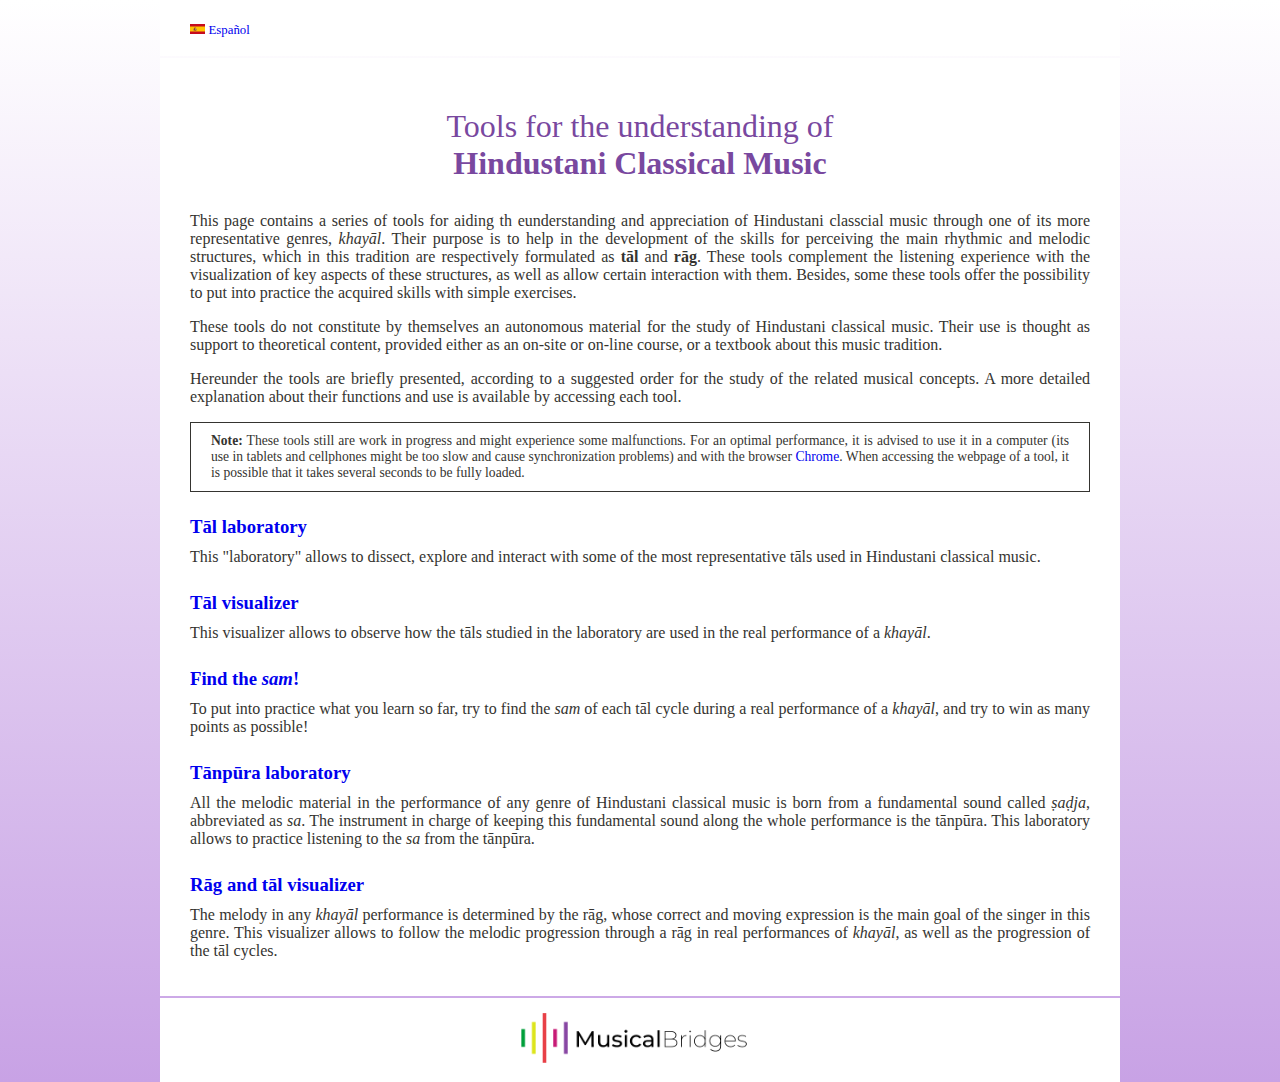
==== index.html @ a95b8add "Files imported from https://github.com/Rafael-Caro/hindustani-classroom" ====
<!DOCTYPE html>
<html lang="en" dir="ltr">
  <head>
    <meta charset="utf-8">
    <title>Hindustani Tools</title>
    <link href="style.css" type="text/css" rel="stylesheet">
    <link href="https://fonts.googleapis.com/css?family=Laila:300,400,500,600,700&amp;subset=devanagari,latin-ext" rel="stylesheet">
  </head>
  <body>
    <nav>
      <a id="language" href="es/index.html">
        <img id="flag" src="images/spanish.png" alt="spanish flag">
        Español
      </a>
    </nav>
    <main>
      <h1>Tools for the understanding of<br/><b>Hindustani Classical Music</b></h1>
      <p>This page contains a series of tools for aiding th eunderstanding and appreciation of Hindustani classcial music through one of its more representative genres, <i>khayāl</i>. Their purpose is to help in the development of the skills for perceiving the main rhythmic and melodic structures, which in this tradition are respectively formulated as <b>tāl</b> and <b>rāg</b>. These tools complement the listening experience with the visualization of key aspects of these structures, as well as allow certain interaction with them. Besides, some these tools offer the possibility to put into practice the acquired skills with simple exercises.</p>
      <p>These tools do not constitute by themselves an autonomous material for the study of Hindustani classical music. Their use is thought as support to theoretical content, provided either as an on-site or on-line course, or a textbook about this music tradition.</p>
      <p>Hereunder the tools are briefly presented, according to a suggested order for the study of the related musical concepts. A more detailed explanation about their functions and use is available by accessing each tool.</p>
      <p id="nota"><b>Note:</b> These tools still are work in progress and might experience some malfunctions. For an optimal performance, it is advised to use it in a computer (its use in tablets and cellphones might be too slow and cause synchronization problems) and with the browser <a href="https://www.google.com/chrome/">Chrome</a>. When accessing the webpage of a tool, it is possible that it takes several seconds to be fully loaded.</p>
      <h3><a href="en/talStudy.html">Tāl laboratory</a></h3>
      <p>This "laboratory" allows to dissect, explore and interact with some of the most representative tāls used in Hindustani classical music.</p>
      <h3><a href="en/talFollowing.html">Tāl visualizer</a></h3>
      <p>This visualizer allows to observe how the tāls studied in the laboratory are used in the real performance of a <i>khayāl</i>.</p>
      <h3><a href="en/talPractice.html">Find the <i>sam</i>!</a></h3>
      <p>To put into practice what you learn so far, try to find the <i>sam</i> of each tāl cycle during a real performance of a <i>khayāl</i>, and try to win as many points as possible!</p>
      <h3><a href="en/saPractice.html">Tānpūra laboratory</a></h3>
      <p>All the melodic material in the performance of any genre of Hindustani classical music is born from a fundamental sound called <i>ṣaḍja</i>, abbreviated as <i>sa</i>. The instrument in charge of keeping this fundamental sound along the whole performance is the tānpūra. This laboratory allows to practice listening to the <i>sa</i> from the tānpūra.</p>
      <h3><a href="en/ragFollowing.html">Rāg and tāl visualizer</a></h3>
      <p>The melody in any <i>khayāl</i> performance is determined by the rāg, whose correct and moving expression is the main goal of the singer in this genre. This visualizer allows to follow the melodic progression through a rāg in real performances of <i>khayāl</i>, as well as the progression of the tāl cycles.</p>
    </main>
    <footer>
      <span> <a href="https://www.upf.edu/web/musicalbridges"><img id="musicalbridges" src="images/musicalbridges.png" alt="Logo de Musical Bridges"></a></span>
    </footer>
  </body>
</html>
---- style.css ----
* {
  margin: 0;
  /* padding: 0; */
}

/* html, body {
  height: 100%;
} */

body {
  font-family: Verdana, Geneva, sans-sans-serif;
  color: #353430;
  background-image: linear-gradient(white, #C8A2E5);
  /* background-color: black; */
  width: 100%;
}

nav, main, section, footer {
  background-color: white;
  width: 900px;
  margin: 0 auto;
  padding: 20px 30px;
}

nav {
  /* text-align: right; */
  height: 1em;
  margin-bottom: 2px;
}

#language {
  font-size: 0.8em;
}

#flag {
  height: 0.8em;
}

#home {
  float: right;
  font-size: 1em;
}

main {
  height: 100%;
}

h1, h2, h3{
  color: #79489F;
}

h1 {
  font-weight: normal;
  padding: 30px 0px;
  text-align: center;
}

h2 {
  text-align: center;
  padding-bottom: 1em;
}

h3 {
  padding: 10px 0px 10px;
}

p {
  text-align: justify;
  padding-bottom: 1em;
}

#icon {
  display: inline;
  height: 1em;
}

li {
  text-align: justify;
  padding-bottom: 0.5em;
}

#sketch-holder {
  border: 3px inset;
}

#nota {
  font-size: 0.85em;
  padding: 10px 20px;
  border: 1px solid #353430;
  margin-bottom: 1em;
}

#info-link, #sa-info-link {
  font-family: 'Laila', serif;
}

a:link {text-decoration: none;}
a#info-link:link, a#info-link:visited, a#sa-info-link:link, a#sa-info-link:visited {color: rgba(0, 0, 0, 0.5); font-weight: bold;}
a#info-link:hover, a#info-link:active {color: rgb(249, 134, 50);}
a#sa-info-link:hover, a#sa-info-link:active {color: rgb(120, 0, 0);}

footer {
  margin-top: 2px;
  text-align: center;
  padding-top: 15px;
  padding-bottom: 15px;
}

img {
  display: inline-block;
}

section {
  background-color: white;
  width: 900px;
  margin: 2px auto;
  padding: 10px 30px;
  height: 100%;
  font-size: 0.8em;
}

section p {
  padding-bottom: 0.5em;
  text-align: center;
}

#musicalbridges {
  height: 50px;
}

footer span {
  color: #79489F;
  font-weight: bold;
}
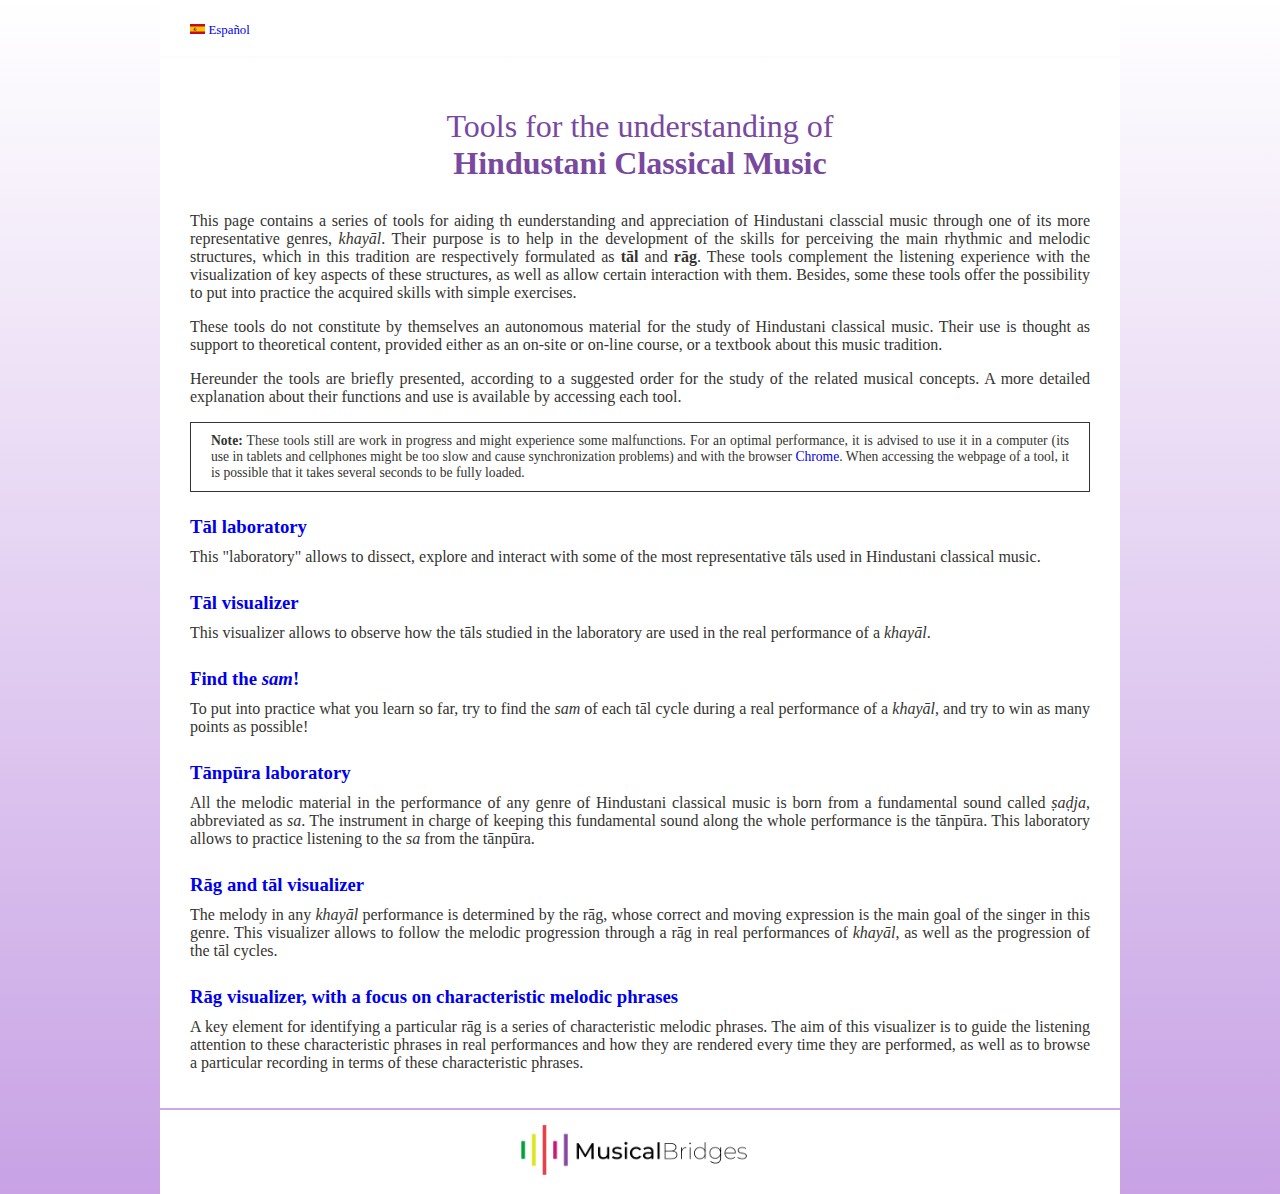
==== commit c55f6706: "Added the tool for characteristic phrases" ====
--- a/index.html
+++ b/index.html
@@ -29,6 +29,8 @@
       <p>All the melodic material in the performance of any genre of Hindustani classical music is born from a fundamental sound called <i>ṣaḍja</i>, abbreviated as <i>sa</i>. The instrument in charge of keeping this fundamental sound along the whole performance is the tānpūra. This laboratory allows to practice listening to the <i>sa</i> from the tānpūra.</p>
       <h3><a href="en/ragFollowing.html">Rāg and tāl visualizer</a></h3>
       <p>The melody in any <i>khayāl</i> performance is determined by the rāg, whose correct and moving expression is the main goal of the singer in this genre. This visualizer allows to follow the melodic progression through a rāg in real performances of <i>khayāl</i>, as well as the progression of the tāl cycles.</p>
+      <h3><a href="en/ragCharacteristicPhrases.html">Rāg visualizer, with a focus on characteristic melodic phrases</a></h3>
+      <p>A key element for identifying a particular rāg is a series of characteristic melodic phrases. The aim of this visualizer is to guide the listening attention to these characteristic phrases in real performances and how they are rendered every time they are performed, as well as to browse a particular recording in terms of these characteristic phrases.</p>
     </main>
     <footer>
       <span> <a href="https://www.upf.edu/web/musicalbridges"><img id="musicalbridges" src="images/musicalbridges.png" alt="Logo de Musical Bridges"></a></span>
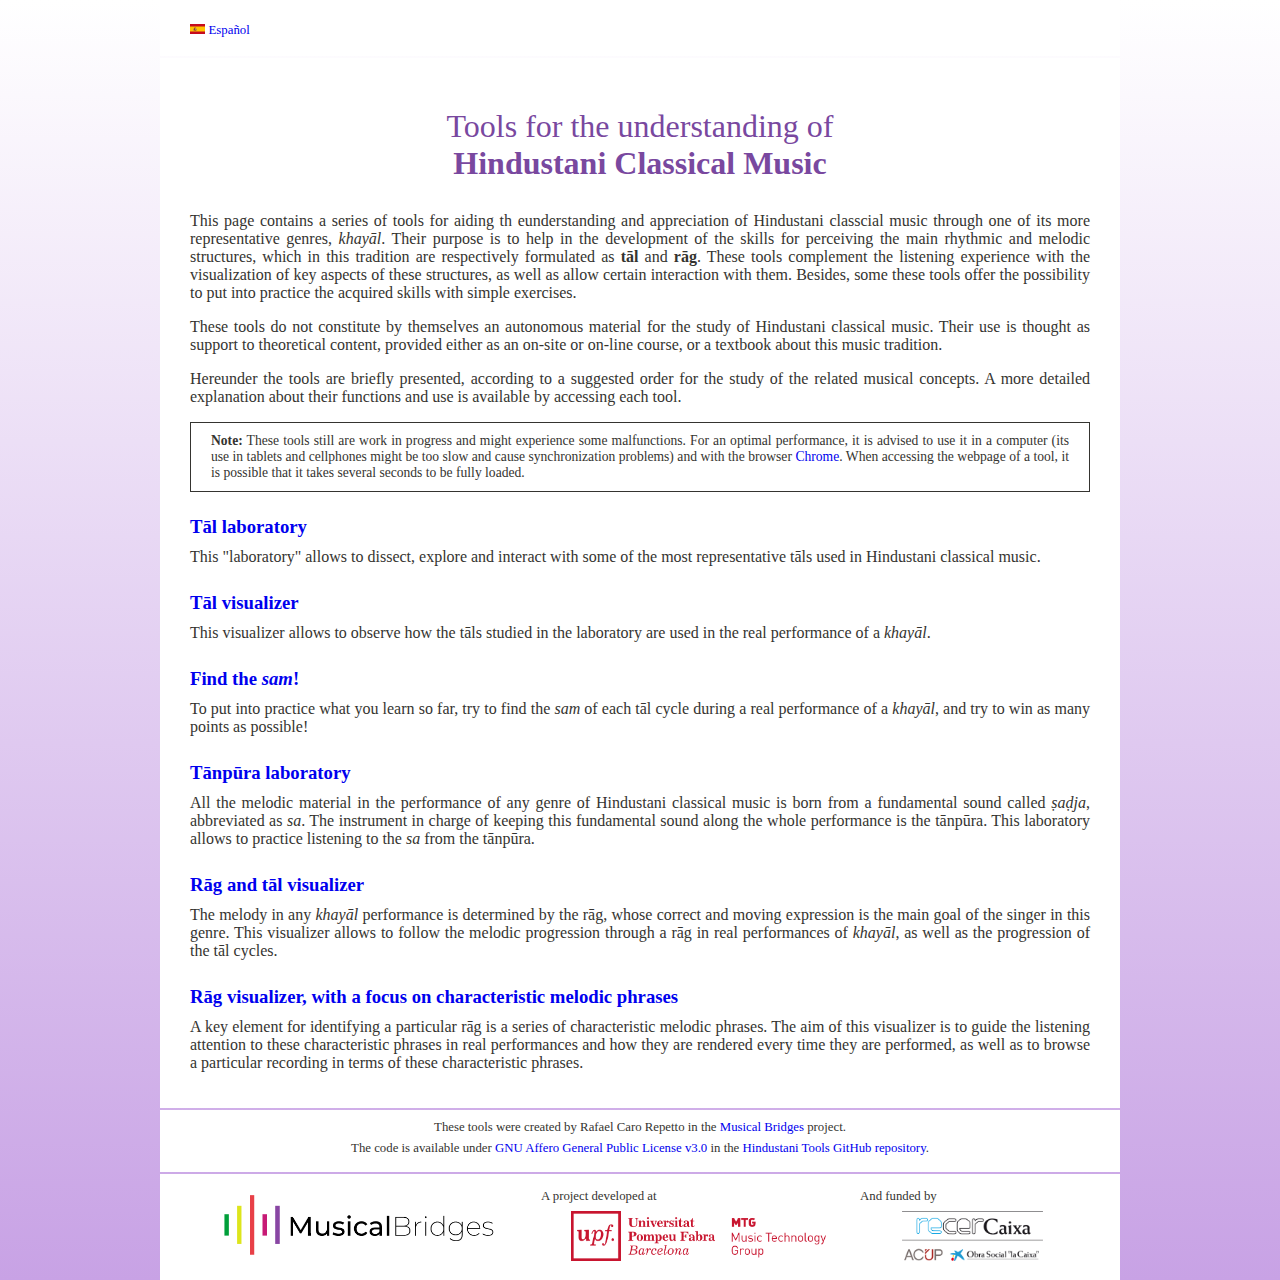
==== commit 59123ea5: "Added authorship and logos of MTG and Recercaixa" ====
--- a/index.html
+++ b/index.html
@@ -32,8 +32,22 @@
       <h3><a href="en/ragCharacteristicPhrases.html">Rāg visualizer, with a focus on characteristic melodic phrases</a></h3>
       <p>A key element for identifying a particular rāg is a series of characteristic melodic phrases. The aim of this visualizer is to guide the listening attention to these characteristic phrases in real performances and how they are rendered every time they are performed, as well as to browse a particular recording in terms of these characteristic phrases.</p>
     </main>
+    <section>
+      <p>These tools were created by Rafael Caro Repetto in the <a href="https://www.upf.edu/web/musicalbridges">Musical Bridges</a> project.</p>
+      <p>The code is available under <a href="https://www.gnu.org/licenses/agpl-3.0.en.html">GNU Affero General Public License v3.0</a> in the <a href="https://github.com/Musical-Bridges/hindustani-tools">Hindustani Tools GitHub repository</a>.</p>
+    </section>
     <footer>
-      <span> <a href="https://www.upf.edu/web/musicalbridges"><img id="musicalbridges" src="images/musicalbridges.png" alt="Logo de Musical Bridges"></a></span>
+      <div style="width:38%;">
+        <a href="https://www.upf.edu/web/musicalbridges" target="_blank"><img id="musicalbridges" src="images/musicalbridges.png" alt="Musical Bridges Logo"></a>
+      </div>
+      <div style="width:35%;">
+        <p>A project developed at</p>
+        <a href="https://www.upf.edu/web/mtg" target="_blank"><img class="logo" src="images/mtg.png" alt="MTG Logo"></a>
+      </div>
+      <div style="width:25%;">
+        <p>And funded by</p>
+        <img class="logo" src="images/recercaixa.png" alt="Recercaixa Logo">
+      </div>
     </footer>
   </body>
 </html>
--- a/style.css
+++ b/style.css
@@ -21,6 +21,10 @@
   margin: 0 auto;
   padding: 20px 30px;
 }
+
+ .charPhrases {
+   width: 1070px;
+ }
 
 nav {
   /* text-align: right; */
@@ -112,7 +116,7 @@
 
 section {
   background-color: white;
-  width: 900px;
+  /* width: 900px; */
   margin: 2px auto;
   padding: 10px 30px;
   height: 100%;
@@ -125,10 +129,25 @@
 }
 
 #musicalbridges {
+  height: 60px;
+}
+
+.logo {
   height: 50px;
 }
 
-footer span {
+/* footer span {
   color: #79489F;
   font-weight: bold;
+} */
+
+footer div {
+  display: inline-block;
+  vertical-align: middle;
 }
+
+footer p {
+  font-size: 0.8em;
+  padding-bottom: 0.5em;
+  /* text-align: center; */
+}
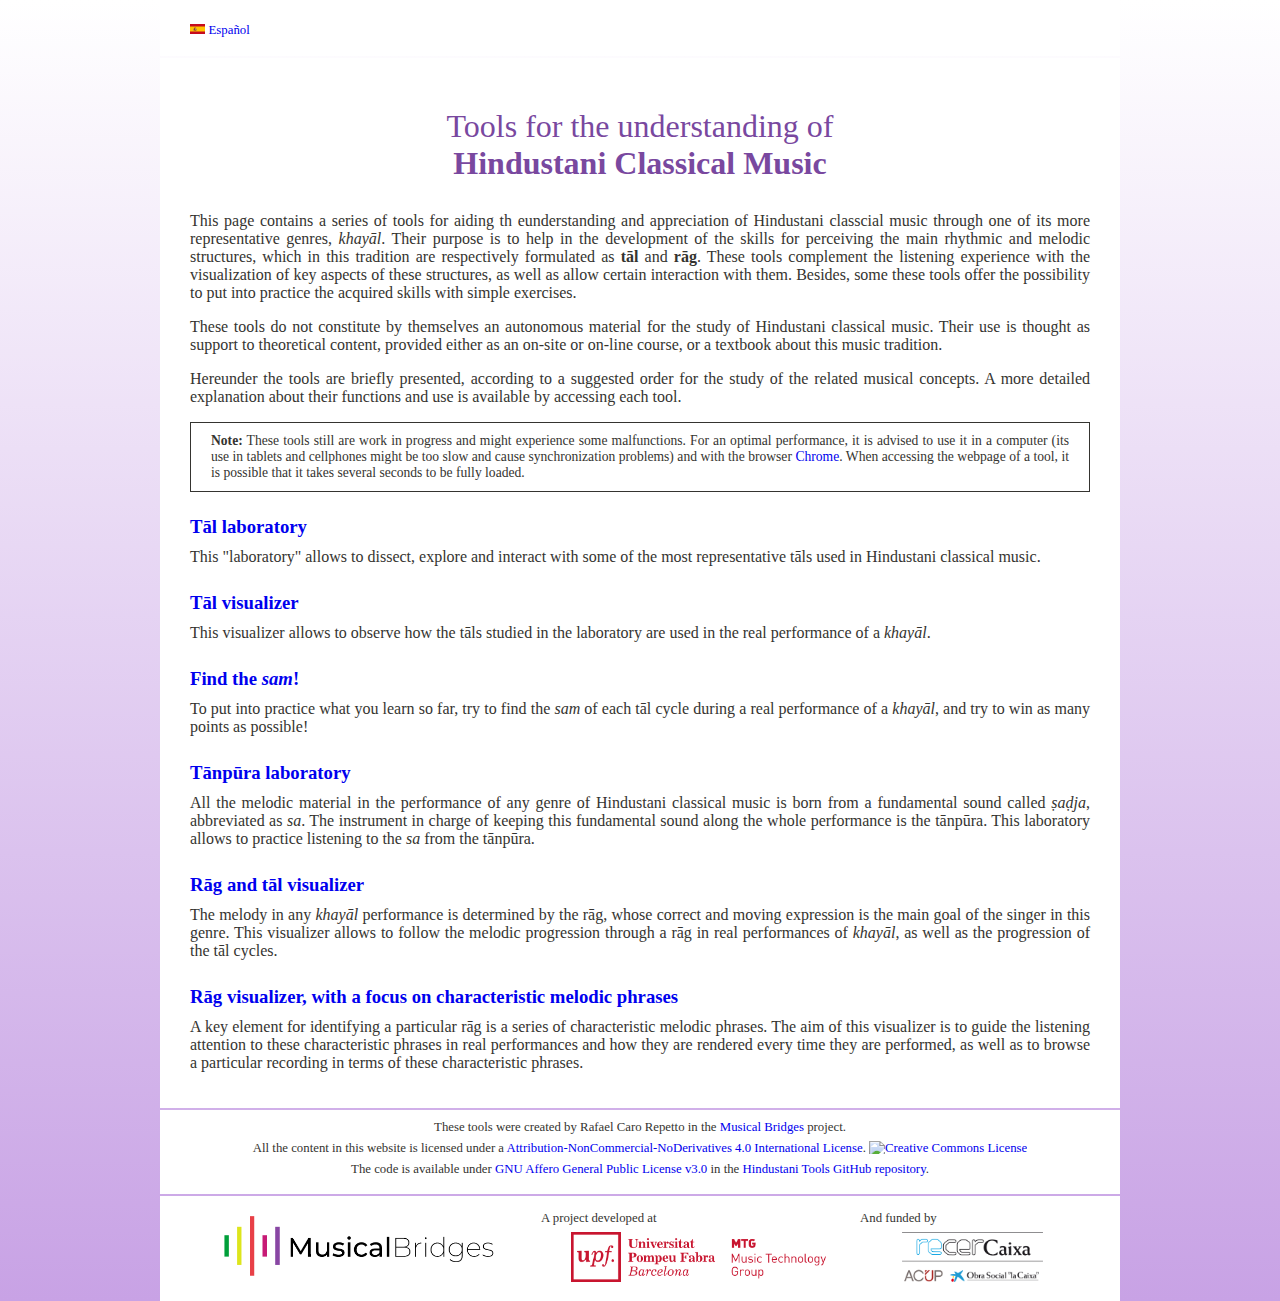
==== commit 52ee80f2: "Added CC license" ====
--- a/index.html
+++ b/index.html
@@ -33,8 +33,9 @@
       <p>A key element for identifying a particular rāg is a series of characteristic melodic phrases. The aim of this visualizer is to guide the listening attention to these characteristic phrases in real performances and how they are rendered every time they are performed, as well as to browse a particular recording in terms of these characteristic phrases.</p>
     </main>
     <section>
-      <p>These tools were created by Rafael Caro Repetto in the <a href="https://www.upf.edu/web/musicalbridges">Musical Bridges</a> project.</p>
-      <p>The code is available under <a href="https://www.gnu.org/licenses/agpl-3.0.en.html">GNU Affero General Public License v3.0</a> in the <a href="https://github.com/Musical-Bridges/hindustani-tools">Hindustani Tools GitHub repository</a>.</p>
+      <p>These tools were created by Rafael Caro Repetto in the <a href="https://www.upf.edu/web/musicalbridges" target="_blank">Musical Bridges</a> project.</p>
+      <p>All the content in this website is licensed under a <a rel="license" href="http://creativecommons.org/licenses/by-nc-nd/4.0/" target="_blank">Attribution-NonCommercial-NoDerivatives 4.0 International License</a>. <a rel="license" href="http://creativecommons.org/licenses/by-nc-nd/4.0/" target="_blank"><img style="height:1em;" alt="Creative Commons License" style="border-width:0" src="https://i.creativecommons.org/l/by-nc-nd/4.0/80x15.png"/></a></p>
+      <p>The code is available under <a href="https://www.gnu.org/licenses/agpl-3.0.en.html" target="_blank">GNU Affero General Public License v3.0</a> in the <a href="https://github.com/Musical-Bridges/hindustani-tools" target="_blank">Hindustani Tools GitHub repository</a>.</p>
     </section>
     <footer>
       <div style="width:38%;">
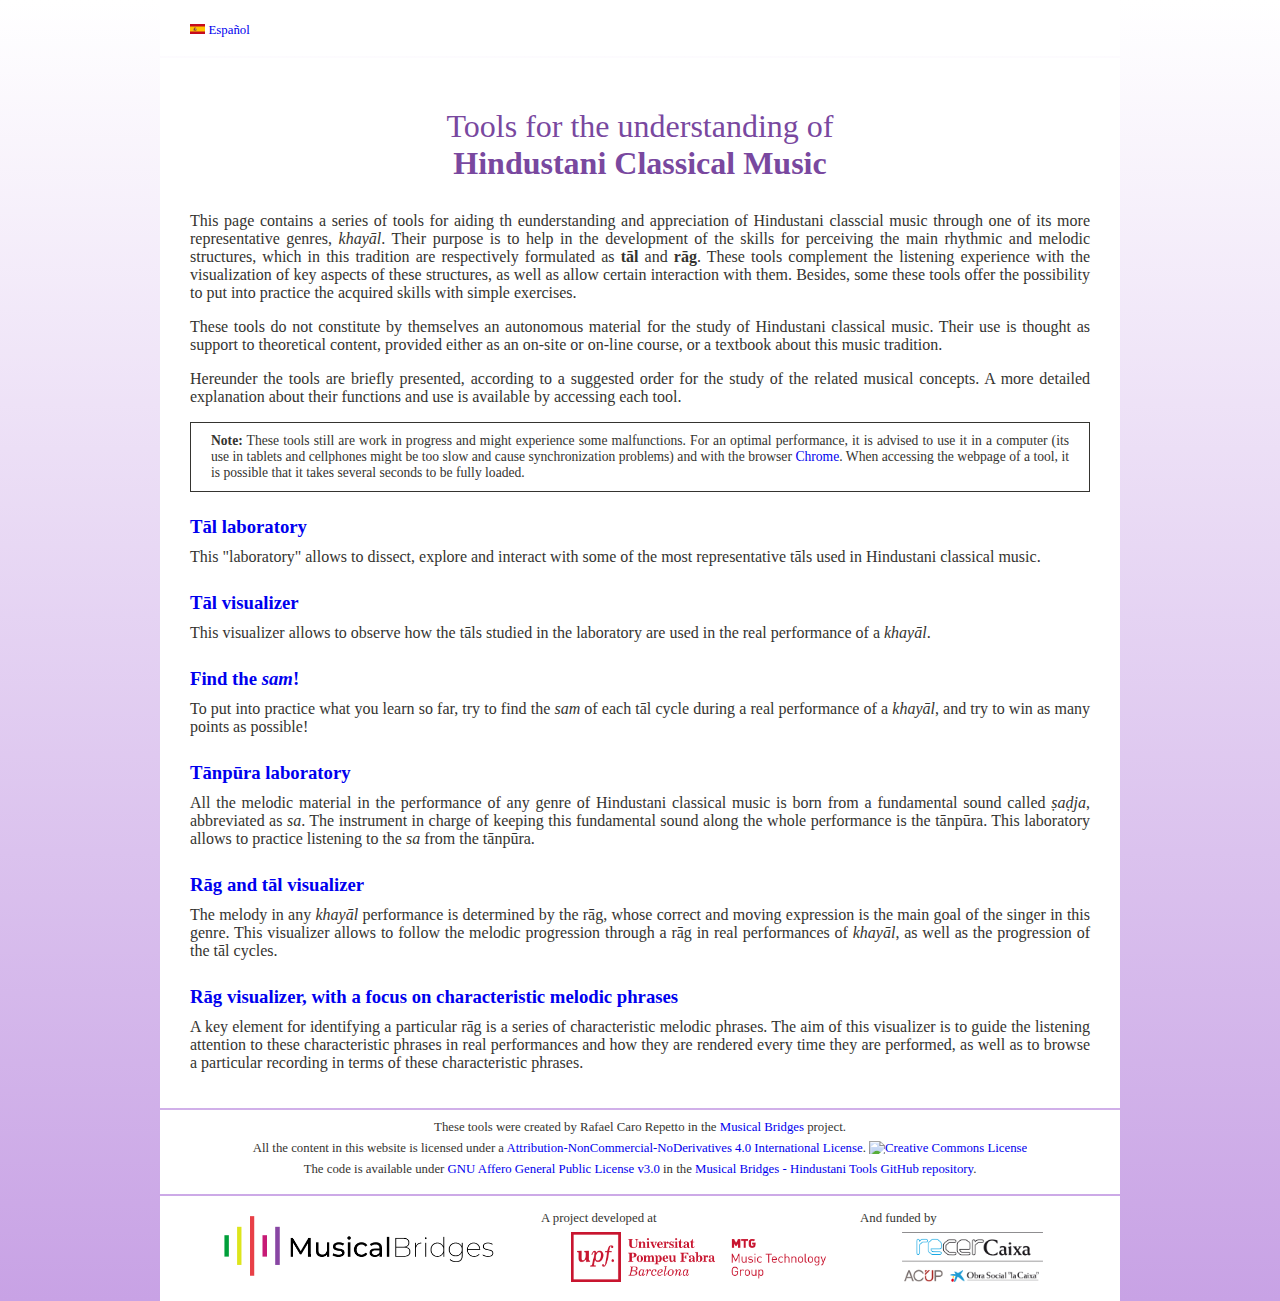
==== commit f86ee196: "Updated URL for GitHub repo" ====
--- a/index.html
+++ b/index.html
@@ -35,7 +35,7 @@
     <section>
       <p>These tools were created by Rafael Caro Repetto in the <a href="https://www.upf.edu/web/musicalbridges" target="_blank">Musical Bridges</a> project.</p>
       <p>All the content in this website is licensed under a <a rel="license" href="http://creativecommons.org/licenses/by-nc-nd/4.0/" target="_blank">Attribution-NonCommercial-NoDerivatives 4.0 International License</a>. <a rel="license" href="http://creativecommons.org/licenses/by-nc-nd/4.0/" target="_blank"><img style="height:1em;" alt="Creative Commons License" style="border-width:0" src="https://i.creativecommons.org/l/by-nc-nd/4.0/80x15.png"/></a></p>
-      <p>The code is available under <a href="https://www.gnu.org/licenses/agpl-3.0.en.html" target="_blank">GNU Affero General Public License v3.0</a> in the <a href="https://github.com/Musical-Bridges/hindustani-tools" target="_blank">Hindustani Tools GitHub repository</a>.</p>
+      <p>The code is available under <a href="https://www.gnu.org/licenses/agpl-3.0.en.html" target="_blank">GNU Affero General Public License v3.0</a> in the <a href="https://github.com/MTG/musical-bridges-hindustani-tools" target="_blank">Musical Bridges - Hindustani Tools GitHub repository</a>.</p>
     </section>
     <footer>
       <div style="width:38%;">
